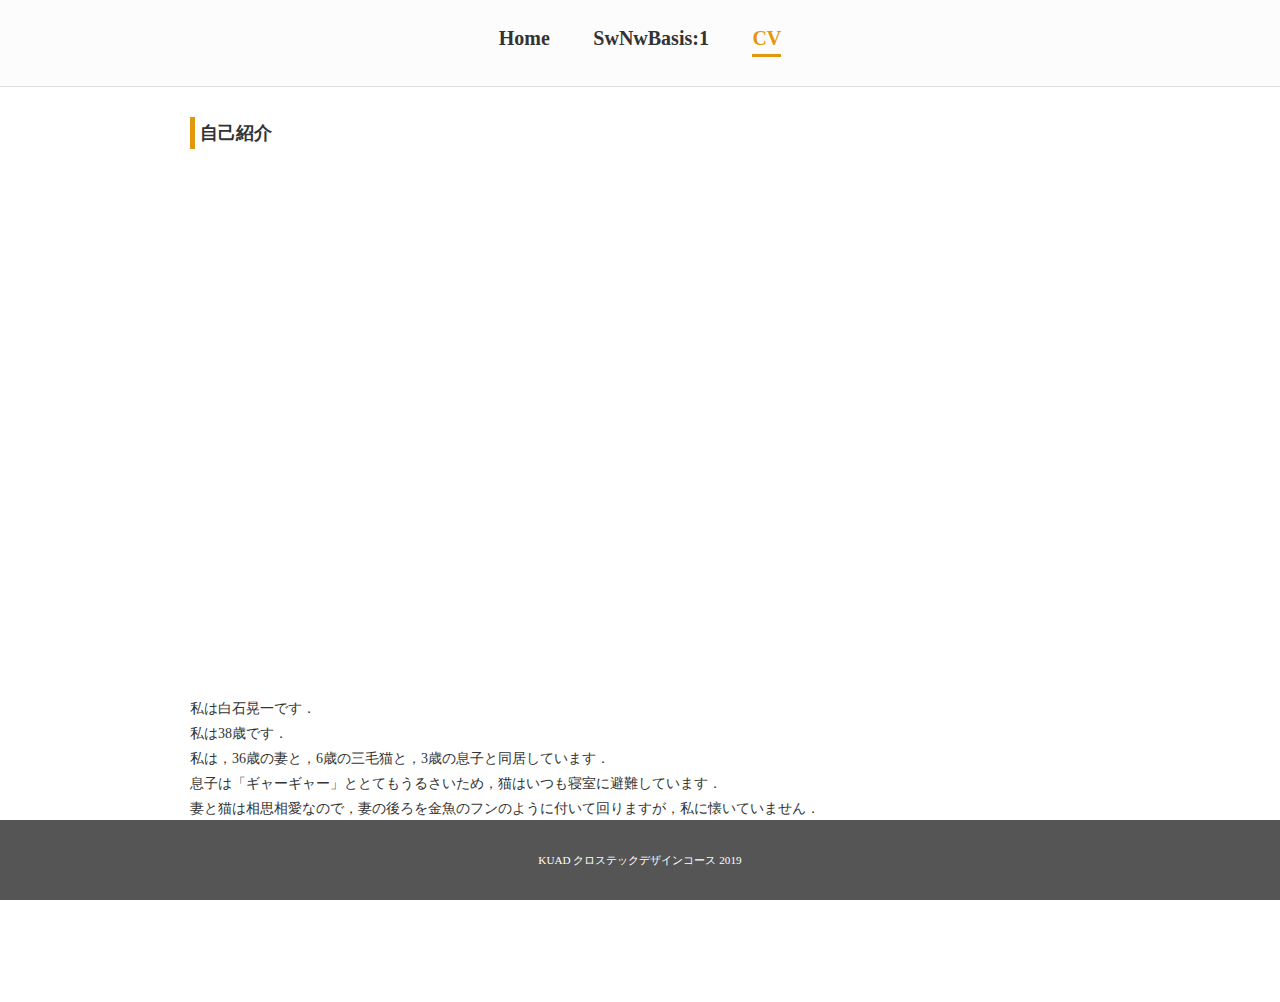
==== cv.html @ a7a7d5f7 "pienn" ====
<!DOCTYPE html>
<html lang="ja" dir="ltr">

  <head>
    <meta charset="utf-8">
    <meta name="viewport" content="width=device-width, initial-scale=1.0">
    <meta http-equiv="X-UA-Compatible" content="ie=edge">
    <title>shiraCV</title>
    <link rel="stylesheet" href="./assets/css/common.css">
    <link rel="stylesheet" href="./assets/css/custom.css">
  </head>

  <body class='cv_page'>
    <div id='wrapper'>
      <header>
        <nav id='main_nav'>
          <ul>
            <li><a href="./index.html">Home</a></li>
            <li><a href="./subjects/swnwb1.html">SwNwBasis:1</a></li>
            <li><span>CV</span></li>
          </ul>
        </nav>
      </header>

      <main>
        <h1>自己紹介</h1>
        <div class="youtube">
          <iframe width="560" height="315" src="https://www.youtube.com/embed/YuRCme77K3w" frameborder="0" allow="accelerometer; autoplay; encrypted-media; gyroscope; picture-in-picture" allowfullscreen></iframe>
        </div>
        <div class="mb_l">
          <p>私は白石晃一です．</p>
          <p>私は38歳です．</p>
          <p>
            私は，36歳の妻と，6歳の三毛猫と，3歳の息子と同居しています．
            <br>息子は「ギャーギャー」ととてもうるさいため，猫はいつも寝室に避難しています．
            <br>妻と猫は相思相愛なので，妻の後ろを金魚のフンのように付いて回りますが，私に懐いていません．
          </p>
        </div>
        <p class="sub_pic"><img src="./assets/images/statue.jpg" alt=""></p>
      </main>

      <footer>
        <p>KUAD クロステックデザインコース 2019</p>
      </footer>
    </div>
  </body>

</html>
---- assets/css/common.css ----
html {
  color: #333;
  background: #fff;

  font-size: 14px;
  line-height: 1.8;
}

*{
  margin:0;
  padding:0;
  box-sizing: border-box;
}

img{
  max-width: 100%;
  height:auto;
}

a{
  color:#333;
}

li{
  list-style-position: inside;
}


.mb_s{
  margin-bottom: 10px;
}

.mb_m{
  margin-bottom: 20px;
}

.mb_l{
  margin-bottom: 40px;
}
---- assets/css/custom.css ----
/* body{
    font-family: Meiryo,sans-serif;
    font-weight: bold;
    color: #00ff00;
    letter-spacing: 5px;
    line-height: 2;
} */


h1{
    font-size: 18px;
    border-left: #e2970c solid 5px;
    padding-left: 5px;
    margin-bottom:20px;
}

h2{
    font-size: 16px;
    margin-bottom:15px;
}

h3{
    font-size: 15px;
    margin-bottom:10px;
}

html,
body,
#wrapper{
    min-height: 100%;
}



@media screen and (min-width:481px) { 
    #wrapper{
        padding-bottom: 80px;
    }
}

@media screen and (max-width:480px) { 
    #wrapper{
        padding-top: 60px;
    }
}

ul,ol{
    margin-bottom: 10px;
}

/*======================================================
header
======================================================*/
header {
    border-bottom: 1px solid #ddd;
    background-color: #fcfcfc;
    position:relative;
}

@media screen and (max-width:480px) { 
    header{
       position: fixed;
       width:100%;
       top:0;
       z-index: 1;
    }
}


#main_nav{
    text-align: center;
    padding: 20px;
}

#main_nav li{
    display:inline-block;
}

#main_nav li a,
#main_nav li span{
    font-size:20px;
    text-decoration: none;
    margin:0 20px;
    padding-bottom: 5px;
    font-weight: bold;
}

#main_nav li a:hover,
#main_nav li span{
    color:#e2970c;
    
}

#main_nav li span{
    border-bottom: 3px solid #e2970c;
}


@media screen and (max-width:480px) { 
    #main_nav{
        padding: 10px;
    }


    #main_nav li a,
    #main_nav li span{
        font-size:15px;
        margin:0 10px;
    }
}


/*======================================================
main
======================================================*/

main{
    padding:30px 50px;
    max-width: 1000px;
    margin: 0 auto;
    position: relative;
    z-index: 0;
}

@media screen and (max-width:480px) { 
    main{
        padding:30px 20px;
    }
}


.main_pic{
    text-align: center;
    margin-bottom: 30px;
}

.sub_pic{
    display:inline-block;
    padding: 10px;
    border: 1px solid #ccc;
}

.sub_pic img{
    display:block;
}

.main_pic img{
    display: block;
    margin: 0 auto;
    border-radius: 10px;
}

.session,
.period{
    margin-bottom: 40px;
}

.session h2{
    border-bottom: 1px solid #ddd;
}


.youtube{
    position:relative;
    width:100%;
    padding-top:56.25%;
    margin-bottom: 20px;
}
.youtube iframe{
    position:absolute;
    top:0;
    right:0;
    width:100%;
    height:100%;
}



body.index_page h1{
    border: none;
    text-align: center;
    font-size: 26px;
}

/*======================================================
footer
======================================================*/
footer{
    background-color: #555;
    color:#fff;
    font-size: 80%;
    padding:10px;
    min-height:80px;

    display: flex;
    align-items: center;
    justify-content: center;

   
}


@media screen and (min-width:481px) { 
    footer{
        position: fixed;
        bottom:0;
        width:100%;
    }
}
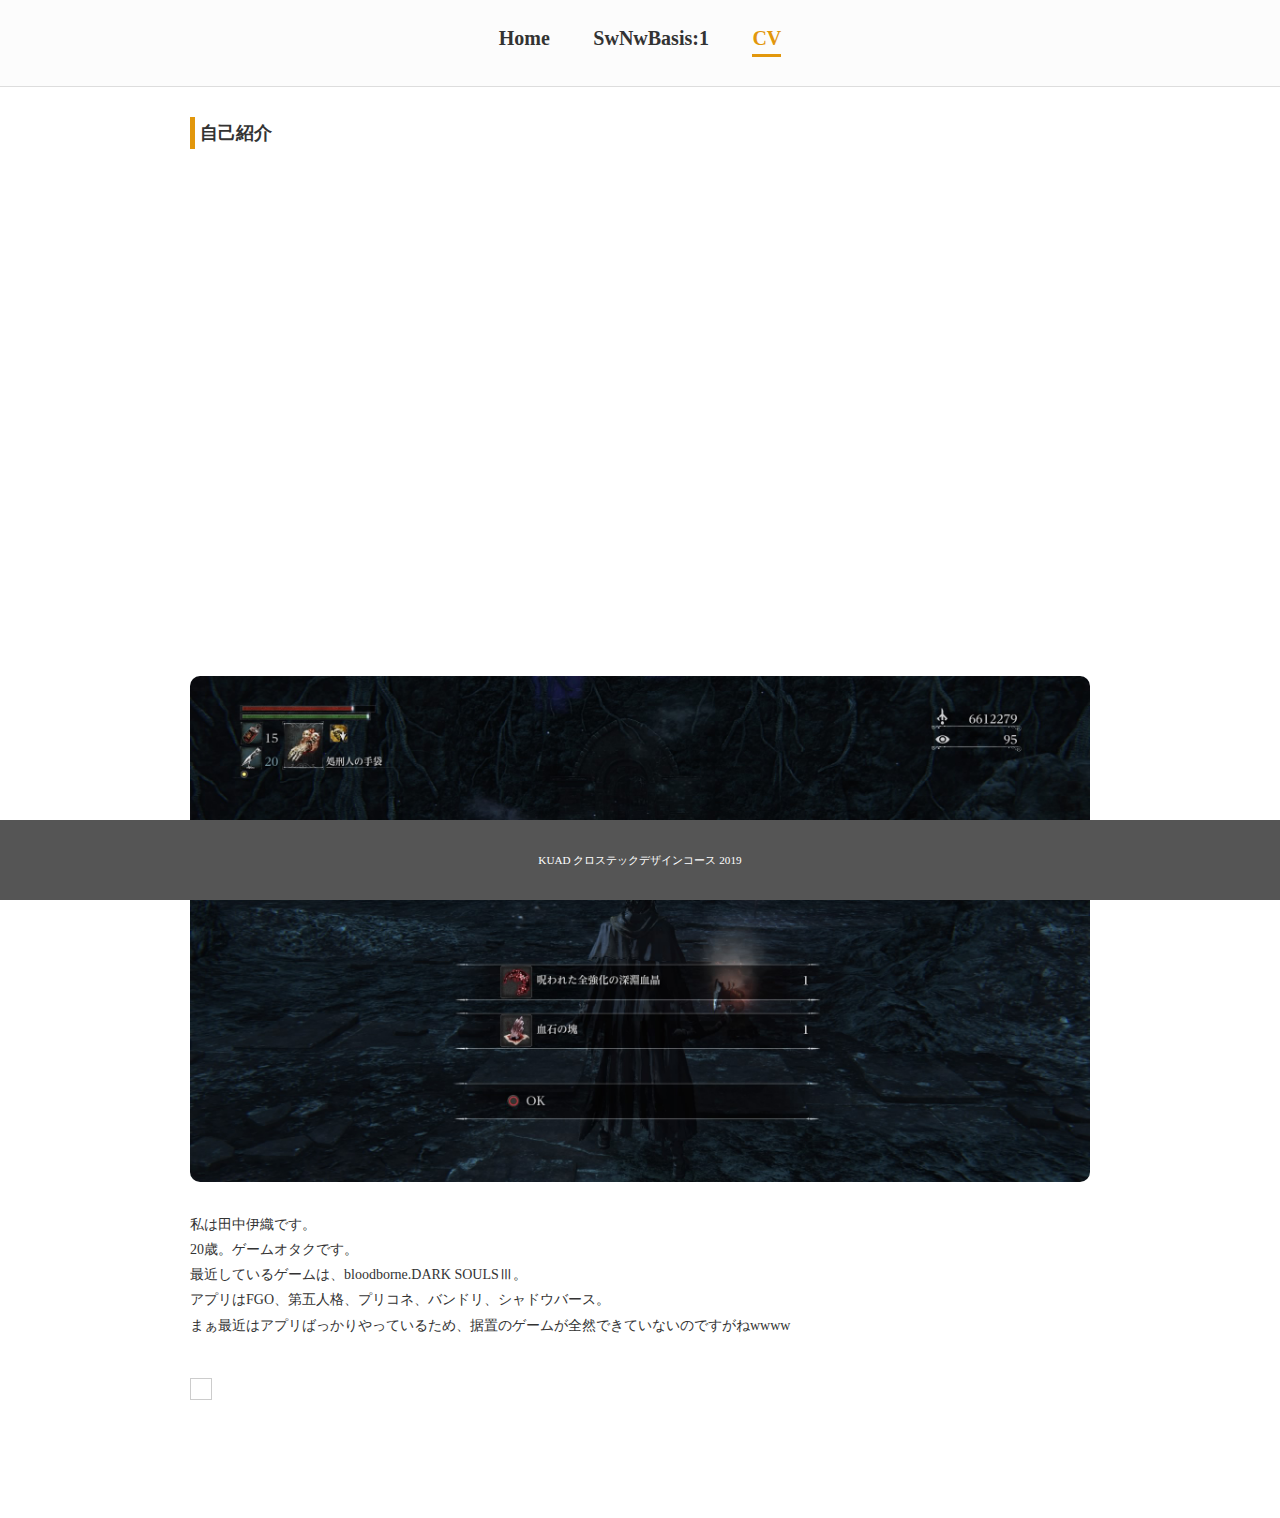
==== commit a4dbc575: "プロフィール変更" ====
--- a/cv.html
+++ b/cv.html
@@ -25,15 +25,15 @@
       <main>
         <h1>自己紹介</h1>
         <div class="youtube">
-          <iframe width="560" height="315" src="https://www.youtube.com/embed/YuRCme77K3w" frameborder="0" allow="accelerometer; autoplay; encrypted-media; gyroscope; picture-in-picture" allowfullscreen></iframe>
+          <p class="main_pic"><img src="./assets/images/bloodborne.png" alt=""></p>
         </div>
         <div class="mb_l">
-          <p>私は白石晃一です．</p>
-          <p>私は38歳です．</p>
+          <p>私は田中伊織です。</p>
+          <p>20歳。ゲームオタクです。</p>
           <p>
-            私は，36歳の妻と，6歳の三毛猫と，3歳の息子と同居しています．
-            <br>息子は「ギャーギャー」ととてもうるさいため，猫はいつも寝室に避難しています．
-            <br>妻と猫は相思相愛なので，妻の後ろを金魚のフンのように付いて回りますが，私に懐いていません．
+            最近しているゲームは、bloodborne.DARK SOULSⅢ。
+            <br>アプリはFGO、第五人格、プリコネ、バンドリ、シャドウバース。
+            <br>まぁ最近はアプリばっかりやっているため、据置のゲームが全然できていないのですがねwwww
           </p>
         </div>
         <p class="sub_pic"><img src="./assets/images/statue.jpg" alt=""></p>
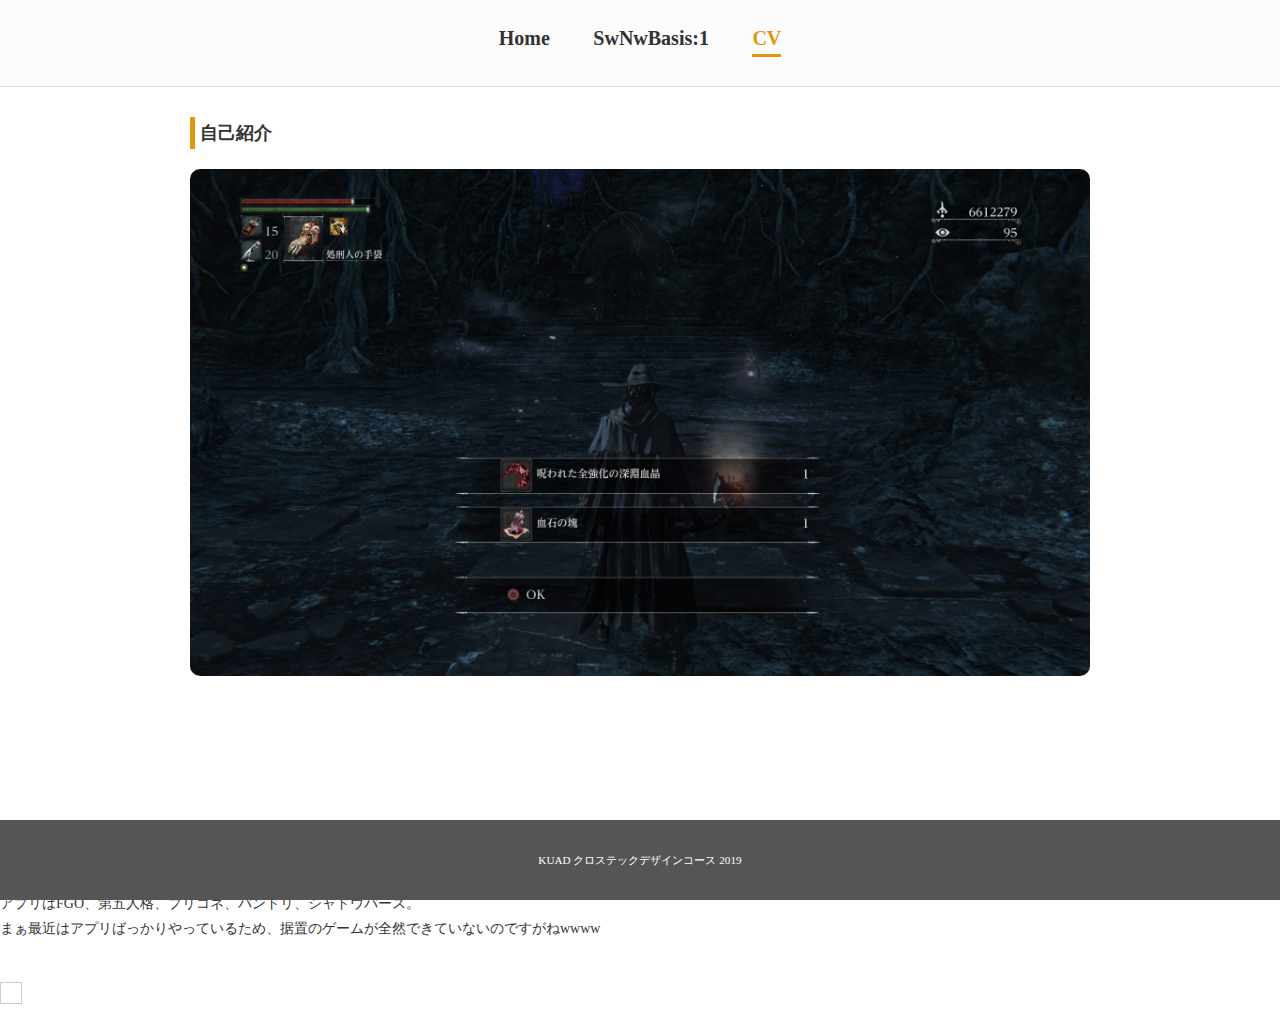
==== commit fb1d3115: "プロフィール変更編集" ====
--- a/cv.html
+++ b/cv.html
@@ -24,7 +24,6 @@
 
       <main>
         <h1>自己紹介</h1>
-        <div class="youtube">
           <p class="main_pic"><img src="./assets/images/bloodborne.png" alt=""></p>
         </div>
         <div class="mb_l">
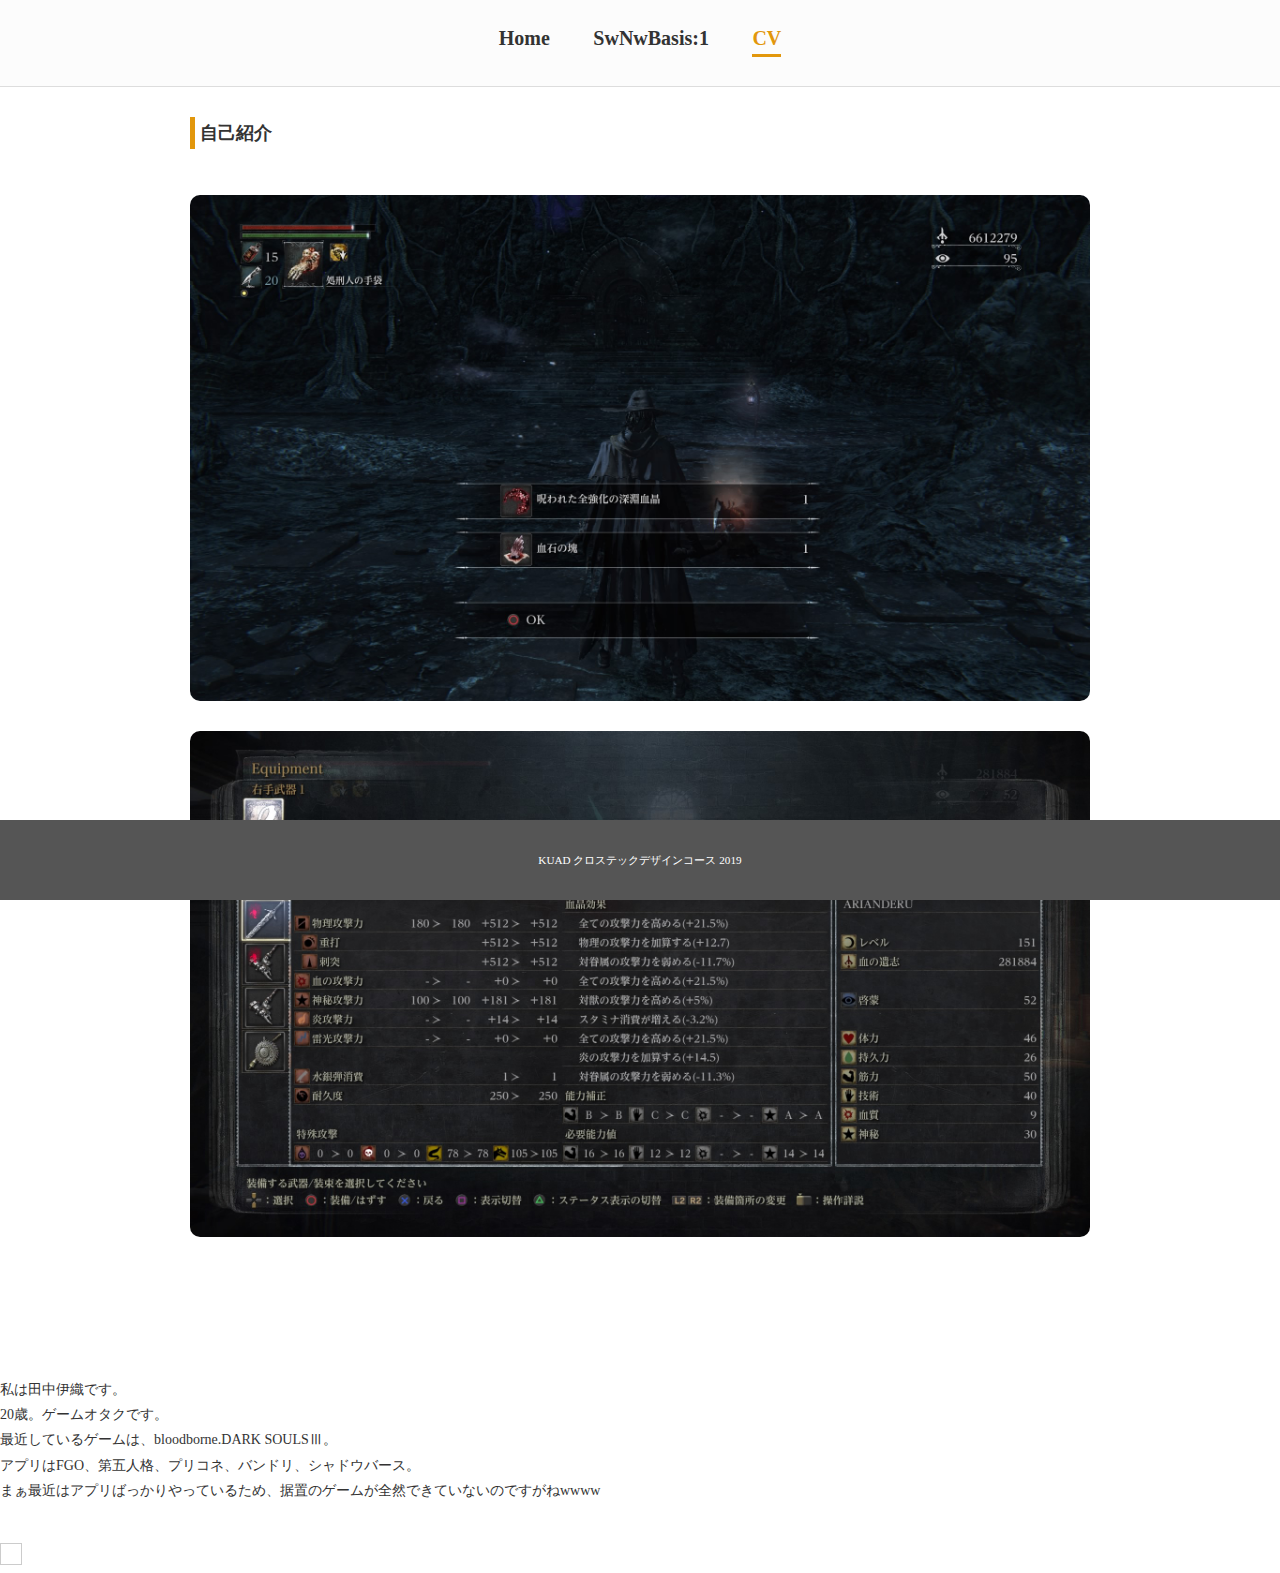
==== commit 36239fd4: "プロフ変更" ====
--- a/cv.html
+++ b/cv.html
@@ -24,7 +24,8 @@
 
       <main>
         <h1>自己紹介</h1>
-          <p class="main_pic"><img src="./assets/images/bloodborne.png" alt=""></p>
+        　<p class="main_pic"><img src="./assets/images/bloodborne.png" alt=""></p>
+          <p class="main_pic"><img src="./assets/images/bloodborne1.png" alt=""></p>
         </div>
         <div class="mb_l">
           <p>私は田中伊織です。</p>
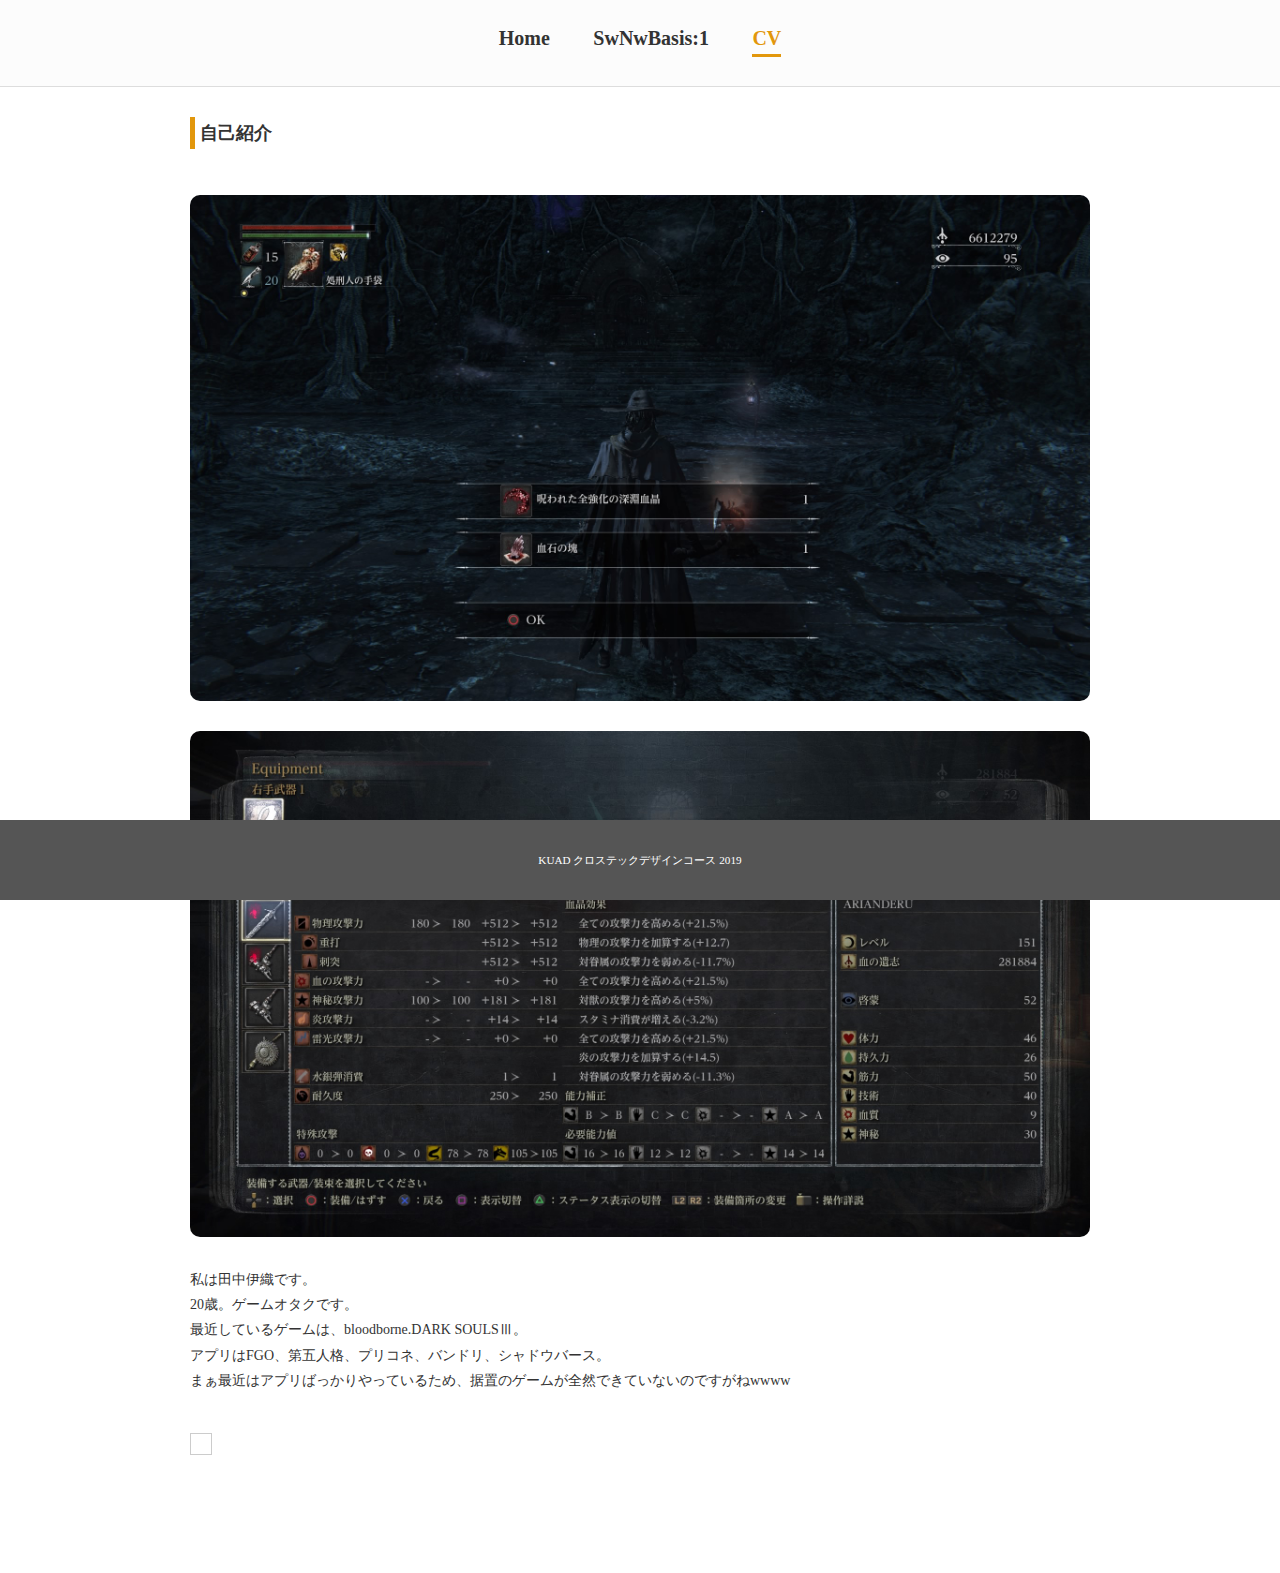
==== commit 978d1004: "プロフ変更なう" ====
--- a/cv.html
+++ b/cv.html
@@ -26,7 +26,6 @@
         <h1>自己紹介</h1>
         　<p class="main_pic"><img src="./assets/images/bloodborne.png" alt=""></p>
           <p class="main_pic"><img src="./assets/images/bloodborne1.png" alt=""></p>
-        </div>
         <div class="mb_l">
           <p>私は田中伊織です。</p>
           <p>20歳。ゲームオタクです。</p>
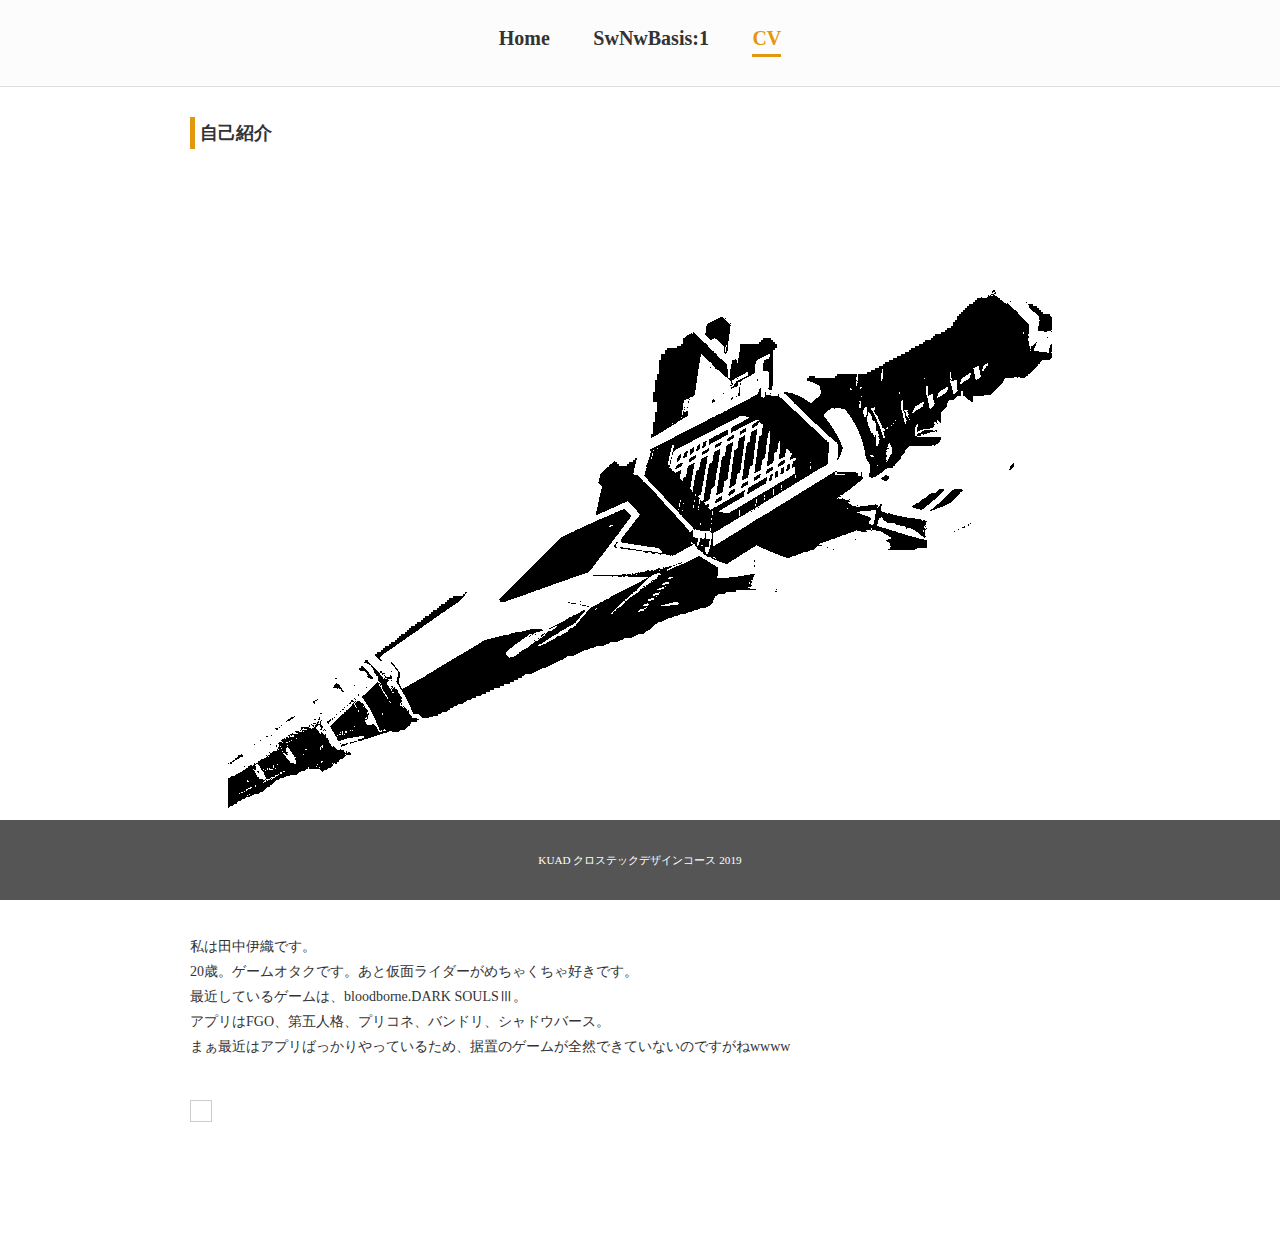
==== commit 1f411aa0: "編集" ====
--- a/cv.html
+++ b/cv.html
@@ -24,11 +24,10 @@
 
       <main>
         <h1>自己紹介</h1>
-        　<p class="main_pic"><img src="./assets/images/bloodborne.png" alt=""></p>
-          <p class="main_pic"><img src="./assets/images/bloodborne1.png" alt=""></p>
+        　<p class="main_pic"><img src="./assets/images/ZAIA.png" alt=""></p>
         <div class="mb_l">
           <p>私は田中伊織です。</p>
-          <p>20歳。ゲームオタクです。</p>
+          <p>20歳。ゲームオタクです。あと仮面ライダーがめちゃくちゃ好きです。</p>
           <p>
             最近しているゲームは、bloodborne.DARK SOULSⅢ。
             <br>アプリはFGO、第五人格、プリコネ、バンドリ、シャドウバース。
